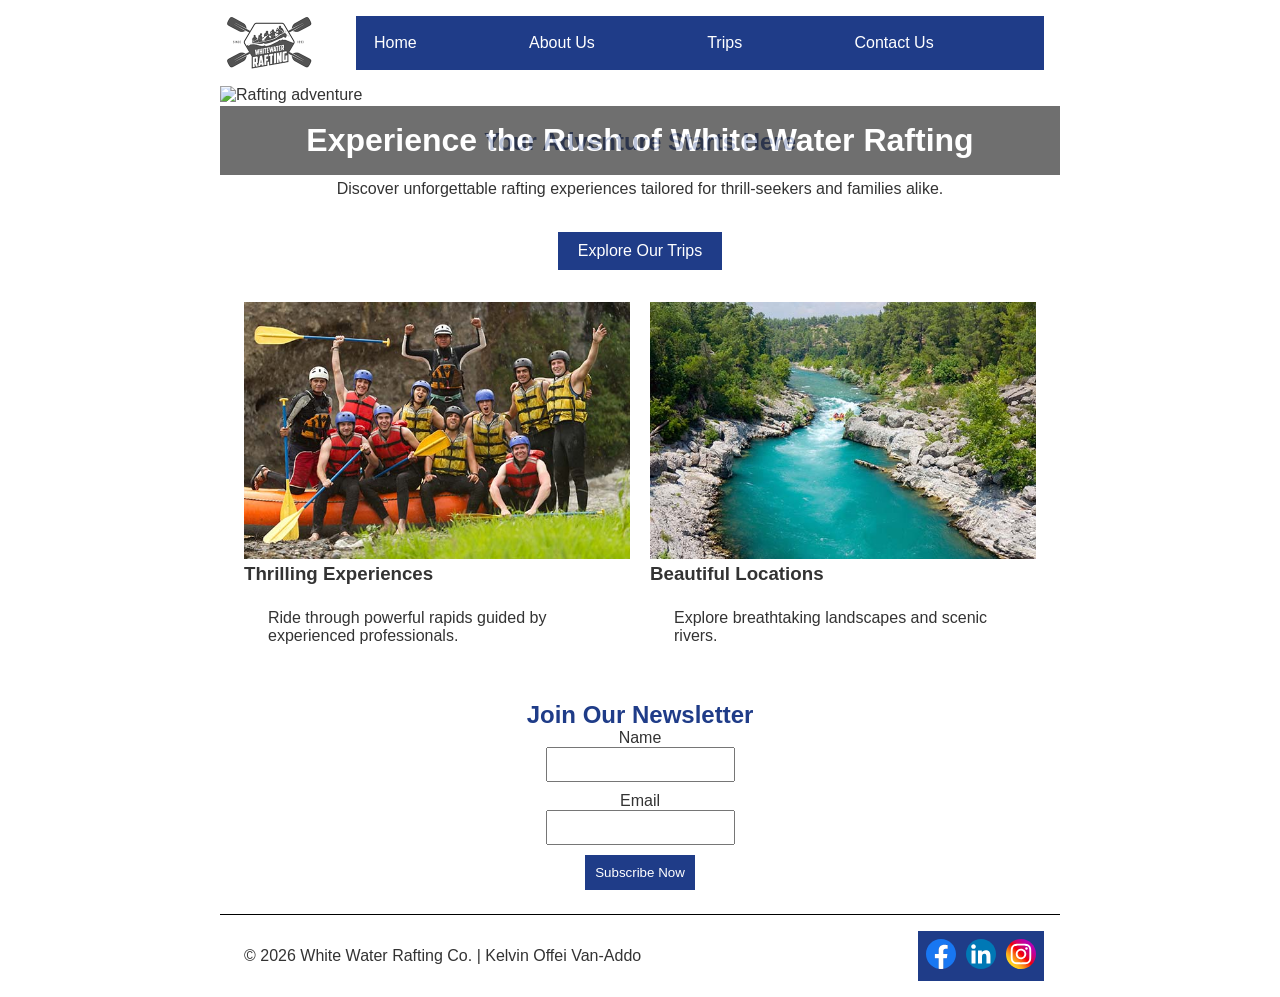
==== wwr/index.html @ 4a2a935e "home & trips pages" ====
<!DOCTYPE html>
<html lang="en-US">

<head>
    <meta charset="UTF-8">
    <meta name="viewport" content="width=device-width, initial-scale=1.0">
    <meta name="description"
      content="Experience thrilling white water rafting adventures. Explore trips, sign up, and start your journey today.">
    <meta name="author" content="Kelvin O. Van-Addo">
    <title>Home | White Water Rafting Co.</title>

    <link rel="stylesheet" href="styles/rafting.css">
</head>

<body>

    <header>
        <img src="images/crossed-oars.png" alt="Company logo">

        <nav>
            <ul class="navigation">
                <li><a href="index.html">Home</a></li>
                <li><a href="about.html">About Us</a></li>
                <li><a href="trips.html">Trips</a></li>
                <li><a href="contact.html">Contact Us</a></li>
            </ul>
        </nav>
    </header>

    <main>

        <!-- HERO -->
        <div class="hero">
            <img src="images/hero.jpg" alt="Rafting adventure">
            <h1>Experience the Rush of White Water Rafting</h1>
        </div>

        <!-- CTA -->
        <section class="cta">
            <h2>Your Adventure Starts Here</h2>
            <p>Discover unforgettable rafting experiences tailored for thrill-seekers and families
                alike.</p>
            <a href="trips.html" class="cta-button">Explore Our Trips</a>
        </section>

        <!-- GRID CONTENT -->
        <section class="home-grid">

            <div>
                <img src="images/happy-group.jpg" alt="River rafting group">
                <h3>Thrilling Experiences</h3>
                <p>Ride through powerful rapids guided by experienced professionals.</p>
            </div>

            <div>
                <img src="images/scenic.jpg" alt="Scenic river view">
                <h3>Beautiful Locations</h3>
                <p>Explore breathtaking landscapes and scenic rivers.</p>
            </div>

        </section>

        <!-- NEWSLETTER -->
        <section class="newsletter">
            <h2>Join Our Newsletter</h2>

            <form>
                <label for="home-name">Name</label>
                <input type="text" id="home-name" name="home-name" required>

                <label for="home-email">Email</label>
                <input type="email" id="home-email" name="home-email" required>

                <button type="submit">Subscribe Now</button>
            </form>
        </section>

    </main>

    <footer>
        <p>© 2026 White Water Rafting Co. | Kelvin Offei Van-Addo</p>

        <nav class="socialmedia">
            <a href="#"><img src="images/facebook.svg" alt="Facebook link"></a>
            <a href="#"><img src="images/linkedin.svg" alt="LinkedIn link"></a>
            <a href="#"><img src="images/instagram.svg" alt="Instagram link"></a>
        </nav>
    </footer>

</body>

</html>
---- wwr/styles/rafting.css ----
/* VARIABLES */
:root {
    --primary-color: #1f3c88;
    --secondary-color: #39a2db;
    --accent1-color: #333;
    --accent2-color: #f5f5f5;

    --heading-font: Arial, sans-serif;
    --body-font: Verdana, sans-serif;
}

/* RESET */
* {
    margin: 0;
    padding: 0;
    box-sizing: border-box;
}

/* BODY */
body {
    font-family: var(--body-font);
    color: var(--accent1-color);
}

/* LAYOUT WIDTH */
header,
main,
footer {
    width: 840px;
    margin: 0 auto;
}

/* HEADER GRID */
header {
    display: grid;
    grid-template-columns: 120px 1fr;
    align-items: center;
}

header img {
    width: 100px;
}

/* NAV FLEX */
.navigation {
    display: flex;
    list-style: none;
    justify-content: space-around;
}

.navigation li {
    flex: 1 1 auto;
}

.navigation a {
    color: white;
    text-decoration: none;
    padding: 10px;
    display: block;
}

/* NAV BACKGROUND */
nav {
    background-color: var(--primary-color);
}

/* HEADINGS */
h1,
h2 {
    font-family: var(--heading-font);
    color: var(--primary-color);
}

/* SPACING */
nav,
p,
section,
article {
    margin: 16px;
    padding: 8px;
}

/* HERO */
.hero {
    position: relative;
}

.hero img {
    display: block;
    width: 100%;
    height: auto;
}

.hero h1 {
    position: absolute;
    top: 20px;
    width: 100%;
    padding: 16px;
    text-align: center;
    opacity: 0.7;
    background-color: var(--accent1-color);
    color: #fff;
}

.hero article {
    position: absolute;
    bottom: 20px;
    left: 20px;
    right: 20px;
    background-color: var(--accent2-color);
}

.hero article img {
    float: right;
    width: 125px;
    margin-left: 10px;
}

/* HISTORY GRID */
.history-content {
    display: grid;
    grid-template-columns: 1fr 200px 1fr;
    align-items: center;
    gap: 10px;
}

.history-content img {
    width: 100%;
}

/* ADVENTURE FLEX */
.adventure-gallery {
    display: flex;
    gap: 10px;
}

figure {
    text-align: center;
    flex: 1;
}

figure img {
    width: 100%;
    height: auto;
}

/* FOOTER FLEX */
footer {
    display: flex;
    justify-content: space-between;
    align-items: center;
    margin-top: 15px;
    border-top: 1px solid #000;
}

.socialmedia {
    display: flex;
    gap: 10px;
}

.socialmedia img {
    width: 30px;
}

.socialmedia a {
    text-decoration: none;
}

/* CONTACT LAYOUT */
.contact-layout {
    display: grid;
    grid-template-columns: 1fr 1fr;
    gap: 20px;
}

.contact-info {
    text-align: center;
}

.contact-info p {
    margin: 8px 0;
    padding: 0;
}

/* MAP */
.map iframe {
    width: 100%;
    height: 300px;
    border: none;
}

/* FORM */
form {
    display: flex;
    flex-direction: column;
}

form input,
form textarea {
    padding: 8px;
    margin-bottom: 10px;
}

form textarea {
    height: 100px;
}

form button {
    padding: 10px;
    background-color: var(--primary-color);
    color: white;
    border: none;
    cursor: pointer;
}

/* EMPLOYEES */
.employee-profiles {
    display: flex;
    justify-content: space-between;
    gap: 10px;
}

.employee-profiles img {
    width: 100%;
}

.employees {
    text-align: center;
    margin-top: 20px;
}

.radio-option {
    display: flex;
    align-items: center;
    gap: 8px;
    margin-bottom: 6px;
}

/* CTA */
.cta {
    text-align: center;
}

.cta-button {
    display: inline-block;
    padding: 10px 20px;
    background-color: var(--primary-color);
    color: white;
    text-decoration: none;
    margin-top: 10px;
}

/* HOME GRID */
.home-grid {
    display: grid;
    grid-template-columns: 1fr 1fr;
    gap: 20px;
}

.home-grid img {
    width: 100%;
}

/* NEWSLETTER */
.newsletter {
    text-align: center;
}

.newsletter form {
    display: flex;
    flex-direction: column;
    align-items: center;
}

/* TRIPS GRID */
.trip-grid {
    display: grid;
    grid-template-columns: repeat(3, 1fr);
    gap: 20px;
}

.trip img {
    width: 100%;
}

/* TABLE */
.trip-table table {
    width: 100%;
    border-collapse: collapse;
}

.trip-table th,
.trip-table td {
    border: 1px solid #000;
    padding: 10px;
    text-align: center;
}
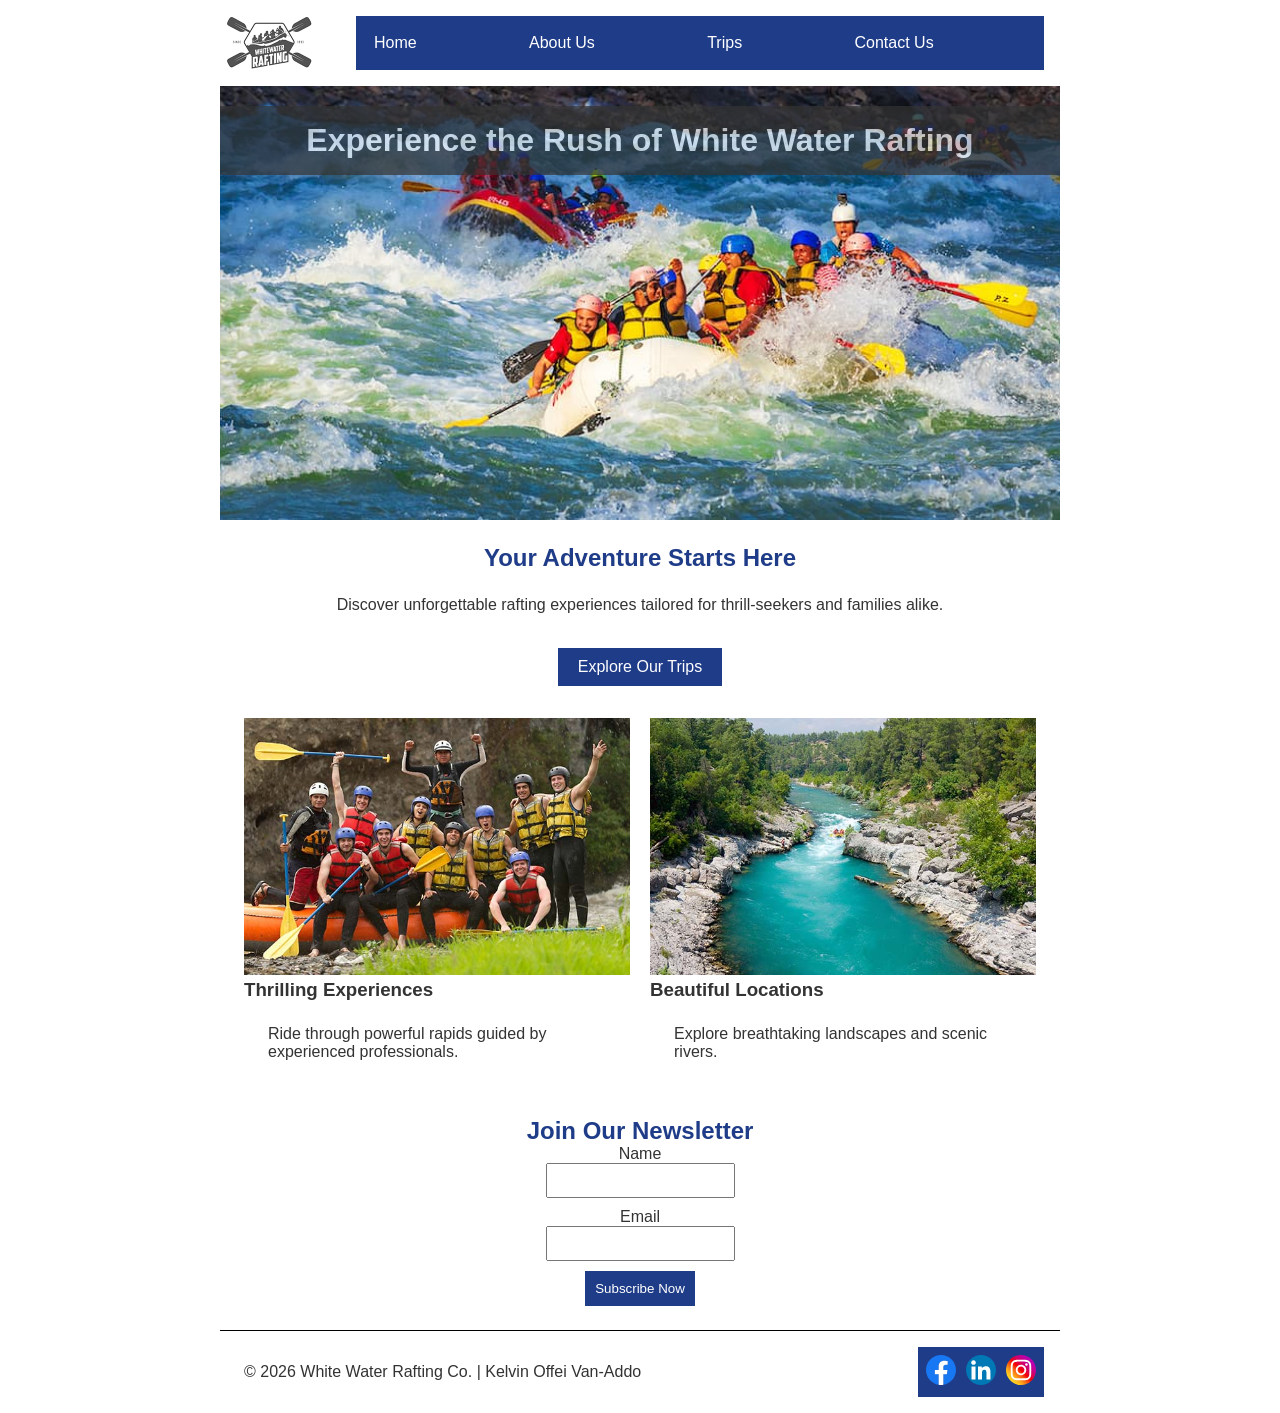
==== commit 63d21841: "picture update" ====
--- a/wwr/index.html
+++ b/wwr/index.html
@@ -31,7 +31,7 @@
 
         <!-- HERO -->
         <div class="hero">
-            <img src="images/hero.jpg" alt="Rafting adventure">
+            <img src="images/adventure.jpg" alt="Rafting adventure">
             <h1>Experience the Rush of White Water Rafting</h1>
         </div>
 
